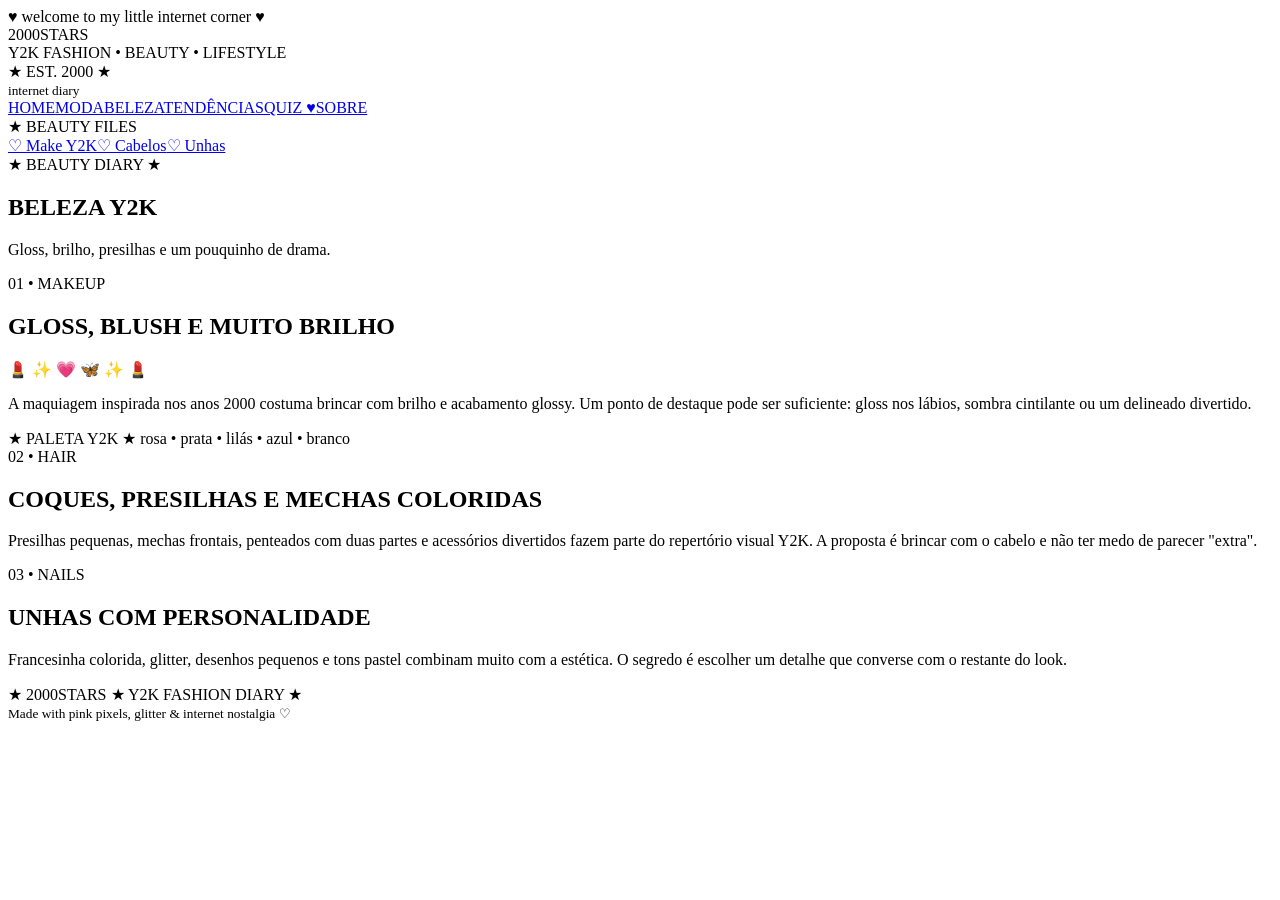
==== beleza.html @ cf29f92a "Add files via upload" ====
<!DOCTYPE html>
<html lang="pt-BR">
<head><meta charset="UTF-8"><meta name="viewport" content="width=device-width, initial-scale=1.0"><title>2000Stars ♥ Beleza</title><link rel="stylesheet" href="css/style.css"></head>
<body><div class="site-shell">
<header class="top"><div class="top-mini">♥ welcome to my little internet corner ♥</div><div class="brand-row"><div><div class="brand">2000<span>STARS</span></div><div class="tagline">Y2K FASHION • BEAUTY • LIFESTYLE</div></div><div class="badge">★ EST. 2000 ★<br><small>internet diary</small></div></div>
<nav class="main-nav"><a href="index.html">HOME</a><a href="moda.html">MODA</a><a class="active" href="beleza.html">BELEZA</a><a href="tendencias.html">TENDÊNCIAS</a><a href="quiz.html">QUIZ ♥</a><a href="sobre.html">SOBRE</a></nav></header>
<div class="content-grid"><aside class="sidebar"><div class="side-box"><div class="side-title">★ BEAUTY FILES</div><a class="side-link" href="#make">♡ Make Y2K</a><a class="side-link" href="#hair">♡ Cabelos</a><a class="side-link" href="#nails">♡ Unhas</a></div></aside>
<main class="main"><section class="page-head"><span>★ BEAUTY DIARY ★</span><h1>BELEZA Y2K</h1><p>Gloss, brilho, presilhas e um pouquinho de drama.</p></section>
<article class="post" id="make"><div class="post-date">01 • MAKEUP</div><h1>GLOSS, BLUSH E MUITO BRILHO</h1><div class="beauty-icons">💄 ✨ 💗 🦋 ✨ 💄</div><p>A maquiagem inspirada nos anos 2000 costuma brincar com brilho e acabamento glossy. Um ponto de destaque pode ser suficiente: gloss nos lábios, sombra cintilante ou um delineado divertido.</p><div class="tip-box">★ PALETA Y2K ★ rosa • prata • lilás • azul • branco</div></article>
<article class="post" id="hair"><div class="post-date">02 • HAIR</div><h1>COQUES, PRESILHAS E MECHAS COLORIDAS</h1><p>Presilhas pequenas, mechas frontais, penteados com duas partes e acessórios divertidos fazem parte do repertório visual Y2K. A proposta é brincar com o cabelo e não ter medo de parecer "extra".</p></article>
<article class="post" id="nails"><div class="post-date">03 • NAILS</div><h1>UNHAS COM PERSONALIDADE</h1><p>Francesinha colorida, glitter, desenhos pequenos e tons pastel combinam muito com a estética. O segredo é escolher um detalhe que converse com o restante do look.</p></article>
</main></div><footer>★ 2000STARS ★ Y2K FASHION DIARY ★<br><small>Made with pink pixels, glitter & internet nostalgia ♡</small></footer></div><script src="js/script.js"></script></body></html>
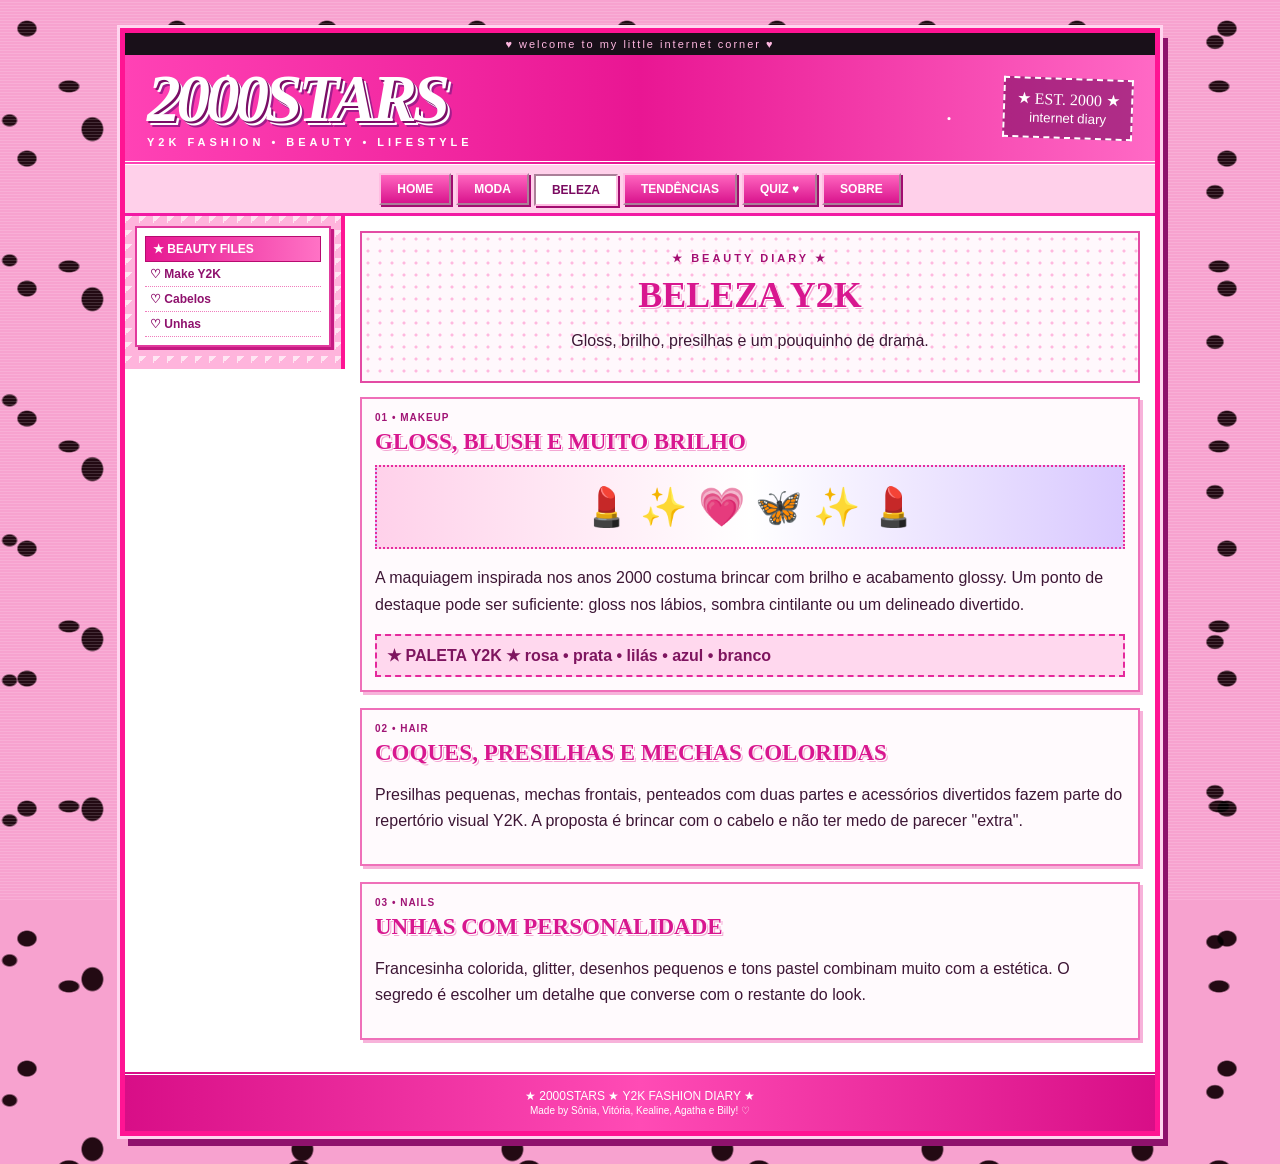
==== commit 755423a2: "Update beleza.html" ====
--- a/beleza.html
+++ b/beleza.html
@@ -9,4 +9,4 @@
 <article class="post" id="make"><div class="post-date">01 • MAKEUP</div><h1>GLOSS, BLUSH E MUITO BRILHO</h1><div class="beauty-icons">💄 ✨ 💗 🦋 ✨ 💄</div><p>A maquiagem inspirada nos anos 2000 costuma brincar com brilho e acabamento glossy. Um ponto de destaque pode ser suficiente: gloss nos lábios, sombra cintilante ou um delineado divertido.</p><div class="tip-box">★ PALETA Y2K ★ rosa • prata • lilás • azul • branco</div></article>
 <article class="post" id="hair"><div class="post-date">02 • HAIR</div><h1>COQUES, PRESILHAS E MECHAS COLORIDAS</h1><p>Presilhas pequenas, mechas frontais, penteados com duas partes e acessórios divertidos fazem parte do repertório visual Y2K. A proposta é brincar com o cabelo e não ter medo de parecer "extra".</p></article>
 <article class="post" id="nails"><div class="post-date">03 • NAILS</div><h1>UNHAS COM PERSONALIDADE</h1><p>Francesinha colorida, glitter, desenhos pequenos e tons pastel combinam muito com a estética. O segredo é escolher um detalhe que converse com o restante do look.</p></article>
-</main></div><footer>★ 2000STARS ★ Y2K FASHION DIARY ★<br><small>Made with pink pixels, glitter & internet nostalgia ♡</small></footer></div><script src="js/script.js"></script></body></html>+</main></div><footer>★ 2000STARS ★ Y2K FASHION DIARY ★<br><small>Made by Sônia, Vitória, Kealine, Agatha e Billy! ♡</small></footer></div><script src="js/script.js"></script></body></html>
--- a/css/style.css
+++ b/css/style.css
@@ -0,0 +1,583 @@
+/* =========================================================
+   2000STARS — Y2K FASHION DIARY
+   ========================================================= */
+
+* { box-sizing: border-box; }
+
+:root {
+  --pink: #f21aa4;
+  --hot: #ff1493;
+  --baby: #ffc7e9;
+  --light: #fff5fb;
+  --dark: #5d1451;
+  --purple: #a72c9e;
+  --blue: #5f9fc1;
+  --line: #ef70b9;
+}
+
+html { scroll-behavior: smooth; }
+
+body {
+  margin: 0;
+  min-height: 100vh;
+  color: #3d1635;
+  font-family: "Trebuchet MS", Arial, sans-serif;
+  background-color: #f7a2cf;
+  background-image:
+    radial-gradient(ellipse at 18% 22%, #241018 0 5%, transparent 6%),
+    radial-gradient(ellipse at 75% 28%, #241018 0 4%, transparent 5%),
+    radial-gradient(ellipse at 44% 76%, #241018 0 6%, transparent 7%),
+    radial-gradient(ellipse at 87% 82%, #241018 0 5%, transparent 6%),
+    radial-gradient(ellipse at 6% 86%, #241018 0 3%, transparent 4%),
+    radial-gradient(ellipse at 30% 48%, #241018 0 4%, transparent 5%);
+  background-size: 150px 130px, 180px 150px, 210px 170px, 190px 160px, 160px 140px, 230px 180px;
+  background-blend-mode: multiply;
+}
+
+body::before {
+  content: "";
+  position: fixed;
+  inset: 0;
+  pointer-events: none;
+  opacity: .15;
+  background-image: repeating-linear-gradient(0deg, #fff 0 1px, transparent 1px 3px);
+  z-index: 0;
+}
+
+.site-shell {
+  position: relative;
+  z-index: 1;
+  width: min(1040px, calc(100% - 28px));
+  margin: 28px auto;
+  background: white;
+  border: 5px solid var(--hot);
+  box-shadow: 0 0 0 3px #ffd5ef, 8px 10px 0 #8e126c;
+}
+
+.top { background: #fff; }
+
+.top-mini {
+  background: #191019;
+  color: #ffb8e1;
+  padding: 5px 12px;
+  text-align: center;
+  font-size: 11px;
+  letter-spacing: 2px;
+}
+
+.brand-row {
+  min-height: 105px;
+  padding: 13px 22px;
+  display: flex;
+  align-items: center;
+  justify-content: space-between;
+  background:
+    radial-gradient(circle at 10% 20%, #fff 0 1px, transparent 2px),
+    radial-gradient(circle at 80% 60%, #fff 0 1px, transparent 2px),
+    linear-gradient(90deg, #ff42b5, #e91693 50%, #ff69c5);
+  border-bottom: 4px double white;
+}
+
+.brand {
+  font-family: Georgia, serif;
+  font-style: italic;
+  font-weight: 900;
+  font-size: clamp(38px, 7vw, 67px);
+  line-height: .9;
+  color: white;
+  letter-spacing: -4px;
+  text-shadow: 2px 2px 0 #7a0d66, 4px 4px 0 #fff, 6px 6px 0 #a31c8c;
+}
+
+.brand span { color: #fff; }
+
+.tagline {
+  margin-top: 8px;
+  color: #fff;
+  font-size: 11px;
+  font-weight: bold;
+  letter-spacing: 4px;
+}
+
+.badge {
+  min-width: 130px;
+  padding: 10px;
+  text-align: center;
+  color: #fff;
+  border: 2px dashed #fff;
+  background: rgba(111, 0, 88, .55);
+  font-family: Georgia, serif;
+  transform: rotate(2deg);
+}
+
+.badge small { font-family: Arial, sans-serif; }
+
+.main-nav {
+  display: flex;
+  flex-wrap: wrap;
+  justify-content: center;
+  gap: 5px;
+  padding: 8px;
+  background: #ffd0ea;
+  border-bottom: 3px solid var(--pink);
+}
+
+.main-nav a {
+  display: block;
+  padding: 7px 16px;
+  color: #fff;
+  text-decoration: none;
+  font-size: 12px;
+  font-weight: 900;
+  background: linear-gradient(#ff65bf, #d9148d);
+  border: 2px outset #ffbde2;
+  box-shadow: 2px 2px 0 #a20c70;
+}
+
+.main-nav a:hover, .main-nav a.active {
+  color: #7a0a60;
+  background: #fff;
+  border-style: inset;
+  transform: translateY(1px);
+}
+
+.content-grid {
+  display: grid;
+  grid-template-columns: 220px 1fr;
+  align-items: start;
+}
+
+.sidebar {
+  padding: 10px;
+  background:
+    linear-gradient(135deg, rgba(255,255,255,.65) 25%, transparent 25%) 0 0/14px 14px,
+    #ffb4dc;
+  border-right: 4px solid var(--hot);
+}
+
+.side-box {
+  margin-bottom: 12px;
+  padding: 8px;
+  background: #fff;
+  border: 2px solid #e13a9d;
+  box-shadow: 3px 3px 0 #c51a82;
+  font-size: 12px;
+}
+
+.side-title, .window-bar {
+  padding: 5px 7px;
+  color: white;
+  background: linear-gradient(90deg, #e61791, #ff72c5);
+  border: 1px solid #b70b70;
+  font-weight: 900;
+  font-size: 12px;
+}
+
+.side-box p { line-height: 1.5; }
+
+.side-link {
+  display: block;
+  padding: 5px;
+  color: #8f116d;
+  text-decoration: none;
+  font-weight: bold;
+  border-bottom: 1px dotted #f07cbd;
+}
+
+.side-link:hover {
+  color: #fff;
+  background: #e51a91;
+}
+
+.center { text-align: center; }
+
+.mood-grid {
+  display: grid;
+  grid-template-columns: repeat(3, 1fr);
+  gap: 4px;
+  text-align: center;
+  font-size: 20px;
+}
+
+.counter {
+  display: inline-block;
+  padding: 4px 8px;
+  color: #61ffb4;
+  background: #141014;
+  border: 2px inset #888;
+  font-family: "Courier New", monospace;
+  letter-spacing: 3px;
+}
+
+.buttons {
+  display: flex;
+  flex-wrap: wrap;
+  gap: 4px;
+}
+.buttons span {
+  padding: 4px 5px;
+  color: white;
+  background: #111;
+  border: 1px solid white;
+  font-size: 9px;
+}
+
+.main {
+  min-width: 0;
+  padding: 15px;
+  background: #fff;
+}
+
+.hero-window, .guestbook {
+  border: 2px solid #d42b91;
+  background: #fff;
+  box-shadow: 3px 3px 0 #f3a5d0;
+}
+
+.hero-inner {
+  min-height: 190px;
+  padding: 18px;
+  display: grid;
+  grid-template-columns: 1fr 180px;
+  gap: 20px;
+  background:
+    radial-gradient(circle, #ffb8df 1px, transparent 2px) 0 0/12px 12px,
+    #fff8fc;
+}
+
+.welcome-title {
+  display: inline-block;
+  color: #df158e;
+  font-family: Georgia, serif;
+  font-size: 48px;
+  font-style: italic;
+  font-weight: 900;
+  text-shadow: 2px 2px white, 4px 4px #f5a0d2;
+}
+
+.hero-inner p { line-height: 1.6; }
+
+.hero-inner a, .post a {
+  color: #d20b82;
+  font-weight: bold;
+}
+
+.sticker-row {
+  display: flex;
+  flex-wrap: wrap;
+  gap: 5px;
+}
+.sticker-row span {
+  padding: 4px 8px;
+  color: #fff;
+  background: #ef3ba7;
+  font-size: 10px;
+  font-weight: bold;
+  transform: rotate(-2deg);
+}
+
+.hero-doll {
+  position: relative;
+  align-self: center;
+  height: 155px;
+  overflow: hidden;
+  text-align: center;
+  background: linear-gradient(135deg, #ffc8e9, #fff);
+  border: 2px solid #d42b91;
+}
+
+.doll-hair {
+  position: absolute;
+  width: 105px;
+  height: 110px;
+  top: 15px;
+  left: 38px;
+  background: #6e2c42;
+  border-radius: 50% 50% 40% 40%;
+}
+
+.doll-face {
+  position: absolute;
+  z-index: 2;
+  top: 36px;
+  left: 57px;
+  width: 67px;
+  height: 76px;
+  padding-top: 25px;
+  background: #ffd9bd;
+  border-radius: 48% 48% 45% 45%;
+  color: #6c2645;
+  font-size: 13px;
+}
+
+.doll-shirt {
+  position: absolute;
+  z-index: 3;
+  bottom: 10px;
+  left: 47px;
+  width: 88px;
+  padding: 13px 4px;
+  color: #fff;
+  background: #f226a1;
+  border-radius: 12px 12px 0 0;
+  font-weight: 900;
+}
+
+.doll-caption {
+  position: absolute;
+  z-index: 4;
+  right: 5px;
+  top: 5px;
+  color: #9b176e;
+  font-family: Georgia, serif;
+  font-style: italic;
+  font-size: 12px;
+  transform: rotate(5deg);
+}
+
+.divider {
+  margin: 14px 0;
+  padding: 5px;
+  color: #fff;
+  text-align: center;
+  font-size: 11px;
+  font-weight: bold;
+  background: repeating-linear-gradient(135deg, #f129a3 0 8px, #c61680 8px 16px);
+  border: 2px solid #a40b69;
+}
+
+.post {
+  margin-bottom: 16px;
+  padding: 13px;
+  border: 2px solid #ef70b9;
+  background: #fffafd;
+  box-shadow: 3px 3px 0 #f7b3da;
+}
+
+.post-date {
+  color: #a01475;
+  font-size: 10px;
+  font-weight: bold;
+  letter-spacing: 1px;
+}
+
+.post h1, .page-head h1 {
+  margin: 6px 0 10px;
+  color: #d8178f;
+  font-family: Georgia, serif;
+  font-size: 23px;
+  text-shadow: 1px 1px #fff, 2px 2px #f4a7d3;
+}
+
+.post p { line-height: 1.65; }
+
+.fake-photo {
+  float: right;
+  width: 160px;
+  height: 125px;
+  margin: 0 0 10px 14px;
+  display: grid;
+  place-items: center;
+  text-align: center;
+  border: 3px double white;
+  outline: 2px solid #d32b93;
+  color: #fff;
+  font-family: Georgia, serif;
+  font-size: 22px;
+  font-weight: 900;
+  text-shadow: 2px 2px #8c0d67;
+}
+
+.photo-pink { background: linear-gradient(135deg, #ff4cb4, #b90f79); }
+.photo-blue { background: linear-gradient(135deg, #83c4dc, #28648a); }
+.photo-denim { background: linear-gradient(135deg, #85b5d0, #245b82 55%, #ff72bd 56%, #ff72bd); }
+
+.chips {
+  display: flex;
+  flex-wrap: wrap;
+  gap: 6px;
+  margin: 10px 0;
+}
+.chips span {
+  padding: 6px 9px;
+  color: white;
+  background: #222;
+  border: 2px solid #ff7bc7;
+  font-size: 10px;
+  font-weight: bold;
+}
+
+.guestbook { margin-top: 18px; padding-bottom: 12px; }
+.guestbook > p, .guestbook form, #guestList { margin-left: 12px; margin-right: 12px; }
+
+#guestForm { display: grid; grid-template-columns: 150px 1fr auto; gap: 5px; }
+#guestForm input {
+  padding: 9px;
+  border: 2px inset #ef83be;
+  background: #fff;
+}
+button, .quiz-button {
+  cursor: pointer;
+  padding: 9px 12px;
+  color: #fff;
+  background: linear-gradient(#ff69bd, #d41488);
+  border: 2px outset #ffb8e1;
+  font-weight: 900;
+}
+button:hover, .quiz-button:hover { filter: brightness(1.1); }
+
+.guest {
+  margin-top: 8px;
+  padding: 7px;
+  background: #fff0f9;
+  border-left: 4px solid #ed2b9d;
+  font-size: 12px;
+}
+
+.page-head {
+  margin-bottom: 14px;
+  padding: 15px;
+  text-align: center;
+  background:
+    radial-gradient(circle, #ffb8df 1px, transparent 2px) 0 0/12px 12px,
+    #fff8fc;
+  border: 2px solid #e34ba4;
+}
+
+.page-head > span {
+  color: #a40e72;
+  font-size: 11px;
+  font-weight: bold;
+  letter-spacing: 3px;
+}
+
+.page-head h1 { font-size: 36px; margin: 8px 0; }
+
+.tip-box {
+  clear: both;
+  margin-top: 15px;
+  padding: 10px;
+  color: #7e155f;
+  background: #ffd8ee;
+  border: 2px dashed #e42a9c;
+  font-weight: bold;
+}
+
+.beauty-icons {
+  margin: 10px 0;
+  padding: 18px;
+  text-align: center;
+  font-size: 38px;
+  background: linear-gradient(90deg, #ffd1ea, #fff, #d9c9ff);
+  border: 2px dotted #e72b9e;
+}
+
+.trend-meter {
+  display: flex;
+  justify-content: space-between;
+  margin: 7px 0;
+  font-size: 10px;
+}
+.trend-meter b { color: #e31691; letter-spacing: 2px; }
+
+.big-list { line-height: 2; }
+.big-list li::marker { color: #e61791; font-weight: bold; }
+
+.quiz .question {
+  margin-bottom: 13px;
+  padding: 12px;
+  border: 2px solid #e86db4;
+  background: #fff6fb;
+}
+.question h2 {
+  margin-top: 0;
+  color: #b31378;
+  font-size: 16px;
+}
+.question label {
+  display: block;
+  padding: 8px;
+  margin: 5px 0;
+  background: #ffe5f3;
+  border: 1px solid transparent;
+  cursor: pointer;
+}
+.question label:hover { border-color: #ef289b; }
+.question input { accent-color: #e71993; margin-right: 8px; }
+
+.quiz-button { display: block; margin: 15px auto; font-size: 13px; }
+
+.quiz-result {
+  margin-top: 15px;
+  padding: 25px;
+  text-align: center;
+  color: #7d125d;
+  background: linear-gradient(135deg, #ffd2ed, #fff, #e9d4ff);
+  border: 3px double #d41a8d;
+}
+.quiz-result h2 {
+  margin-top: 0;
+  color: #e11892;
+  font-family: Georgia, serif;
+  font-size: 30px;
+}
+.hidden { display: none; }
+
+.tech-grid {
+  display: grid;
+  grid-template-columns: repeat(3, 1fr);
+  gap: 8px;
+  margin: 12px 0;
+}
+.tech-grid div {
+  padding: 15px;
+  text-align: center;
+  color: white;
+  background: #ed2b9d;
+  border: 2px solid white;
+  outline: 1px solid #c20d78;
+  font-weight: 900;
+}
+.tech-grid small { font-weight: normal; }
+
+footer {
+  padding: 14px;
+  color: #fff;
+  text-align: center;
+  background: linear-gradient(90deg, #d80e87, #ff4bb5, #d80e87);
+  border-top: 4px double #fff;
+  font-size: 12px;
+}
+footer small { font-size: 10px; }
+
+.sparkle {
+  position: fixed;
+  z-index: 2;
+  color: white;
+  font-size: 28px;
+  text-shadow: 0 0 6px #ff00a8;
+  animation: twinkle 1.5s infinite alternate;
+  pointer-events: none;
+}
+.s1 { top: 12%; left: 4%; }
+.s2 { top: 70%; right: 4%; animation-delay: .4s; }
+.s3 { top: 36%; right: 2%; animation-delay: .8s; }
+
+@keyframes twinkle {
+  from { opacity: .35; transform: scale(.8) rotate(0deg); }
+  to { opacity: 1; transform: scale(1.2) rotate(20deg); }
+}
+
+@media (max-width: 760px) {
+  .site-shell { width: calc(100% - 14px); margin: 10px auto; }
+  .content-grid { grid-template-columns: 1fr; }
+  .sidebar { border-right: 0; border-bottom: 4px solid var(--hot); }
+  .hero-inner { grid-template-columns: 1fr; }
+  .hero-doll { display: none; }
+  .brand-row { flex-direction: column; gap: 15px; text-align: center; }
+  .badge { min-width: 110px; }
+  .fake-photo { float: none; margin: 10px auto; }
+  #guestForm { grid-template-columns: 1fr; }
+  .tech-grid { grid-template-columns: 1fr; }
+  .main-nav a { flex: 1 1 30%; text-align: center; padding: 8px 5px; }
+}
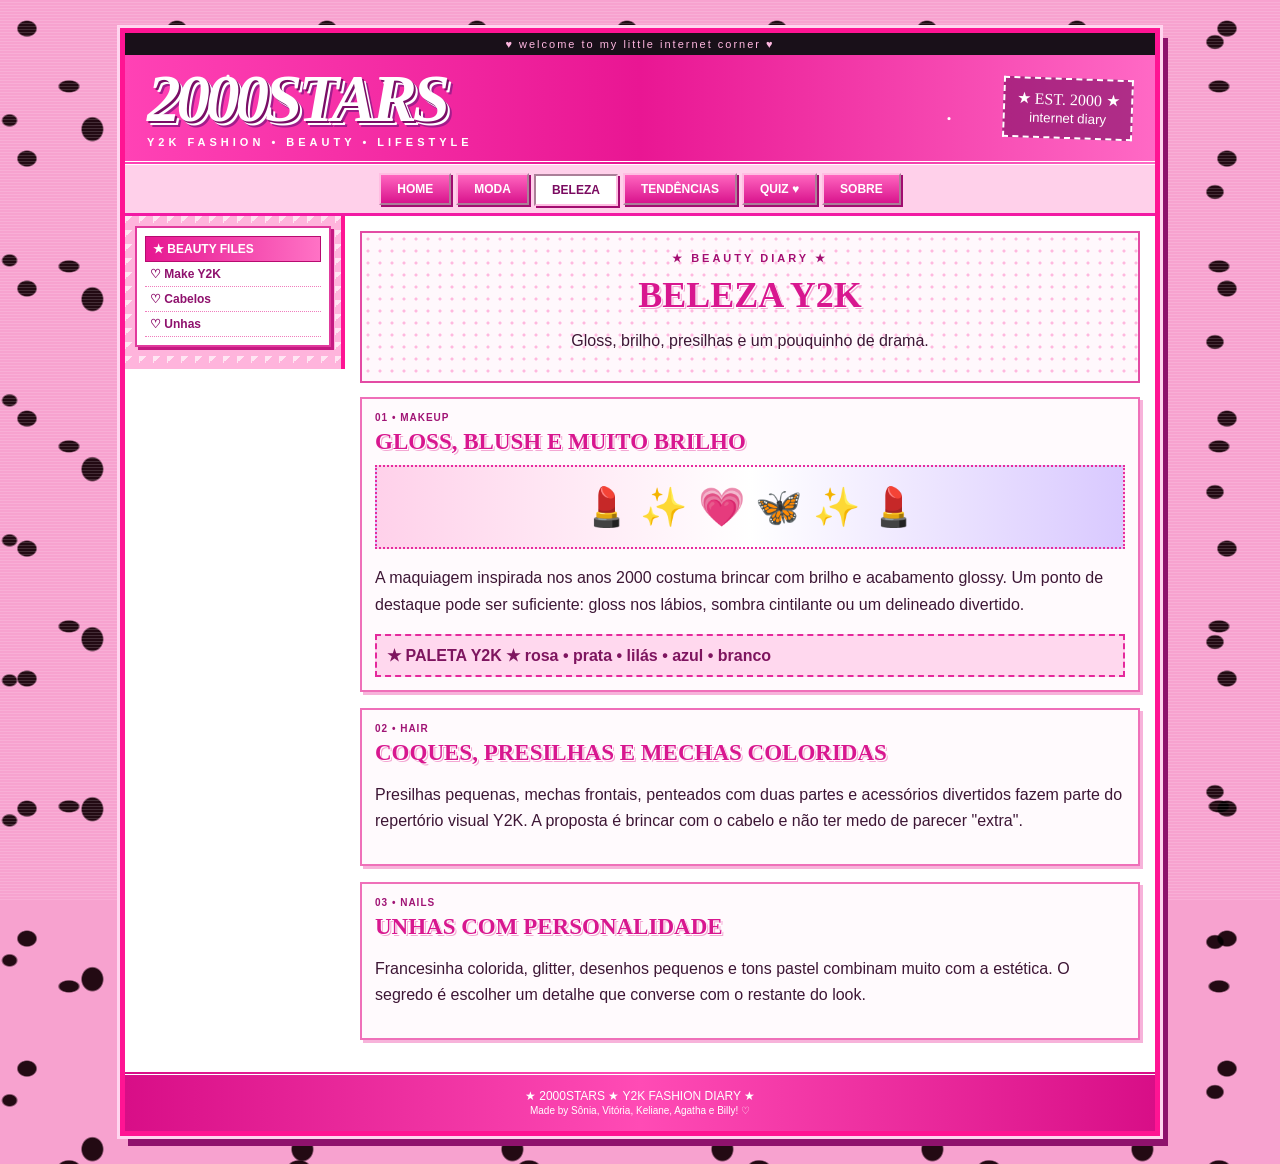
==== commit e181001a: "Update beleza.html" ====
--- a/beleza.html
+++ b/beleza.html
@@ -9,4 +9,4 @@
 <article class="post" id="make"><div class="post-date">01 • MAKEUP</div><h1>GLOSS, BLUSH E MUITO BRILHO</h1><div class="beauty-icons">💄 ✨ 💗 🦋 ✨ 💄</div><p>A maquiagem inspirada nos anos 2000 costuma brincar com brilho e acabamento glossy. Um ponto de destaque pode ser suficiente: gloss nos lábios, sombra cintilante ou um delineado divertido.</p><div class="tip-box">★ PALETA Y2K ★ rosa • prata • lilás • azul • branco</div></article>
 <article class="post" id="hair"><div class="post-date">02 • HAIR</div><h1>COQUES, PRESILHAS E MECHAS COLORIDAS</h1><p>Presilhas pequenas, mechas frontais, penteados com duas partes e acessórios divertidos fazem parte do repertório visual Y2K. A proposta é brincar com o cabelo e não ter medo de parecer "extra".</p></article>
 <article class="post" id="nails"><div class="post-date">03 • NAILS</div><h1>UNHAS COM PERSONALIDADE</h1><p>Francesinha colorida, glitter, desenhos pequenos e tons pastel combinam muito com a estética. O segredo é escolher um detalhe que converse com o restante do look.</p></article>
-</main></div><footer>★ 2000STARS ★ Y2K FASHION DIARY ★<br><small>Made by Sônia, Vitória, Kealine, Agatha e Billy! ♡</small></footer></div><script src="js/script.js"></script></body></html>
+</main></div><footer>★ 2000STARS ★ Y2K FASHION DIARY ★<br><small>Made by Sônia, Vitória, Keliane, Agatha e Billy! ♡</small></footer></div><script src="js/script.js"></script></body></html>
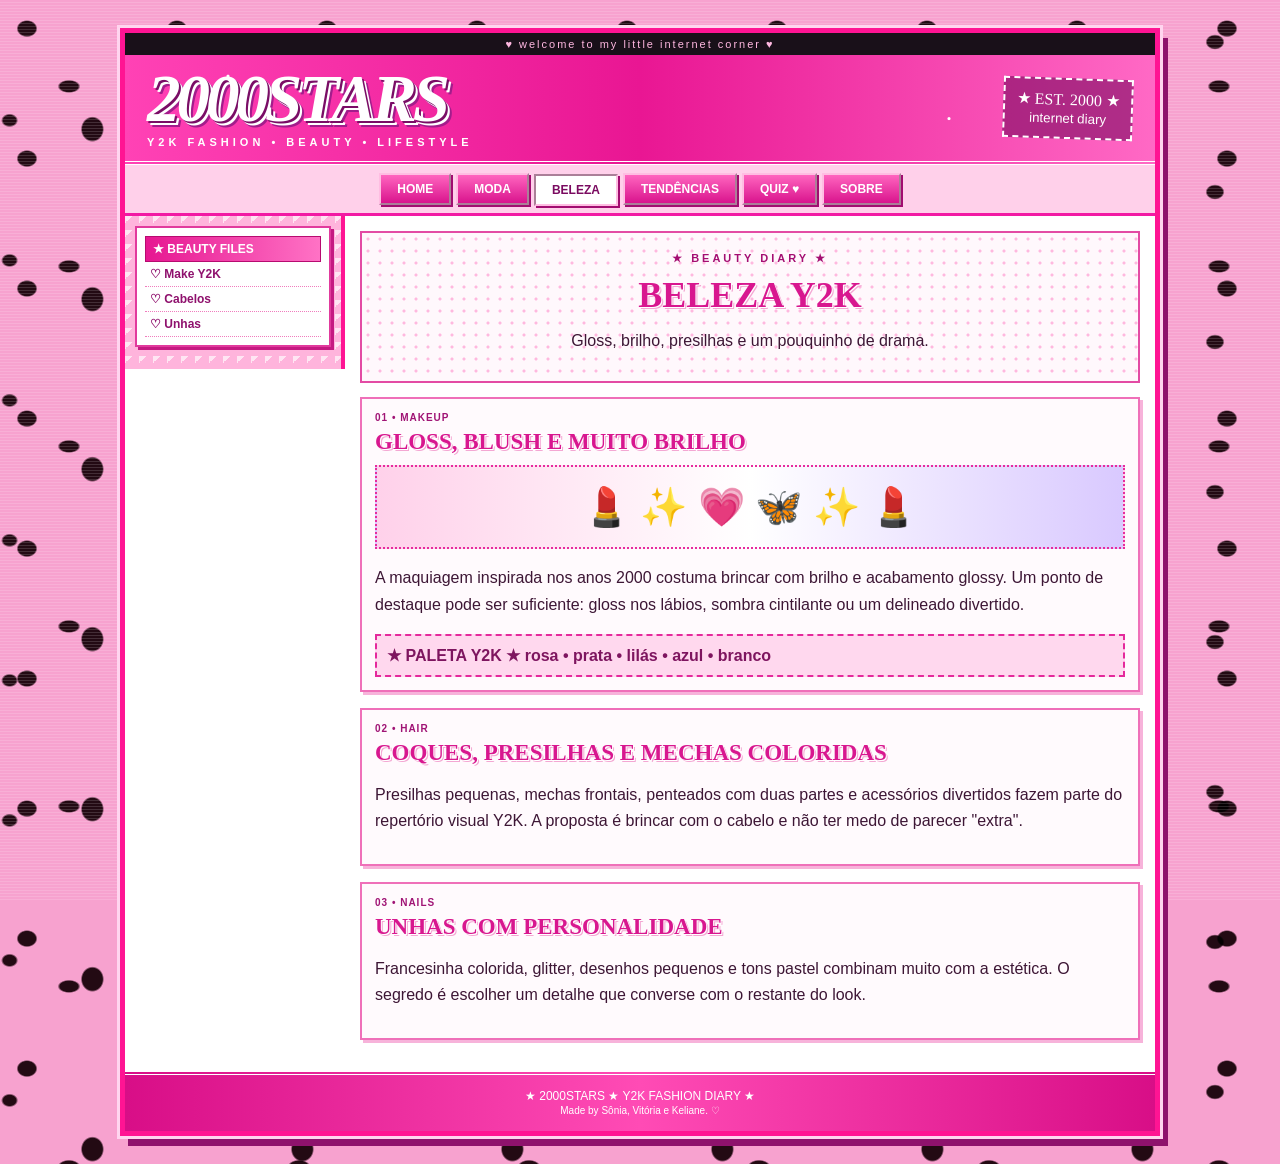
==== commit bfecc0d0: "Update beleza.html" ====
--- a/beleza.html
+++ b/beleza.html
@@ -9,4 +9,4 @@
 <article class="post" id="make"><div class="post-date">01 • MAKEUP</div><h1>GLOSS, BLUSH E MUITO BRILHO</h1><div class="beauty-icons">💄 ✨ 💗 🦋 ✨ 💄</div><p>A maquiagem inspirada nos anos 2000 costuma brincar com brilho e acabamento glossy. Um ponto de destaque pode ser suficiente: gloss nos lábios, sombra cintilante ou um delineado divertido.</p><div class="tip-box">★ PALETA Y2K ★ rosa • prata • lilás • azul • branco</div></article>
 <article class="post" id="hair"><div class="post-date">02 • HAIR</div><h1>COQUES, PRESILHAS E MECHAS COLORIDAS</h1><p>Presilhas pequenas, mechas frontais, penteados com duas partes e acessórios divertidos fazem parte do repertório visual Y2K. A proposta é brincar com o cabelo e não ter medo de parecer "extra".</p></article>
 <article class="post" id="nails"><div class="post-date">03 • NAILS</div><h1>UNHAS COM PERSONALIDADE</h1><p>Francesinha colorida, glitter, desenhos pequenos e tons pastel combinam muito com a estética. O segredo é escolher um detalhe que converse com o restante do look.</p></article>
-</main></div><footer>★ 2000STARS ★ Y2K FASHION DIARY ★<br><small>Made by Sônia, Vitória, Keliane, Agatha e Billy! ♡</small></footer></div><script src="js/script.js"></script></body></html>
+</main></div><footer>★ 2000STARS ★ Y2K FASHION DIARY ★<br><small>Made by Sônia, Vitória e Keliane. ♡</small></footer></div><script src="js/script.js"></script></body></html>
--- a/css/style.css
+++ b/css/style.css
@@ -22,7 +22,9 @@
   min-height: 100vh;
   color: #3d1635;
   font-family: "Trebuchet MS", Arial, sans-serif;
+
   background-color: #f7a2cf;
+
   background-image:
     radial-gradient(ellipse at 18% 22%, #241018 0 5%, transparent 6%),
     radial-gradient(ellipse at 75% 28%, #241018 0 4%, transparent 5%),
@@ -30,7 +32,15 @@
     radial-gradient(ellipse at 87% 82%, #241018 0 5%, transparent 6%),
     radial-gradient(ellipse at 6% 86%, #241018 0 3%, transparent 4%),
     radial-gradient(ellipse at 30% 48%, #241018 0 4%, transparent 5%);
-  background-size: 150px 130px, 180px 150px, 210px 170px, 190px 160px, 160px 140px, 230px 180px;
+
+  background-size:
+    150px 130px,
+    180px 150px,
+    210px 170px,
+    190px 160px,
+    160px 140px,
+    230px 180px;
+
   background-blend-mode: multiply;
 }
 
@@ -40,7 +50,14 @@
   inset: 0;
   pointer-events: none;
   opacity: .15;
-  background-image: repeating-linear-gradient(0deg, #fff 0 1px, transparent 1px 3px);
+
+  background-image:
+    repeating-linear-gradient(
+      0deg,
+      #fff 0 1px,
+      transparent 1px 3px
+    );
+
   z-index: 0;
 }
 
